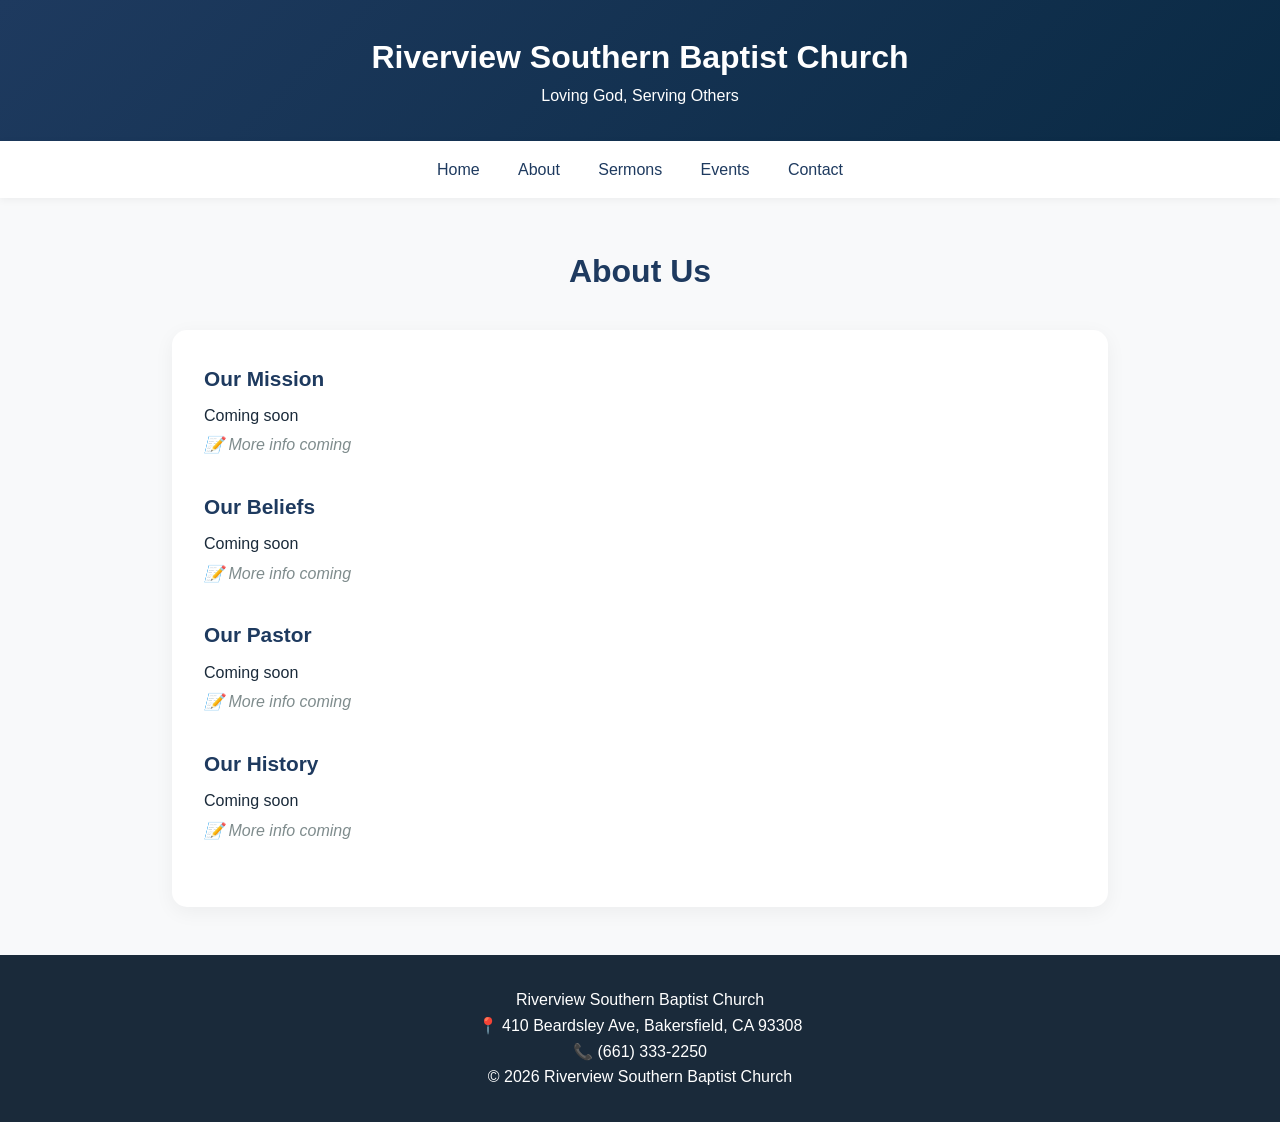
==== about.html @ a2b4ff22 "Simplify about page with coming soon placeholders" ====
<!DOCTYPE html>
<html lang="en">
<head>
    <meta charset="UTF-8">
    <meta name="viewport" content="width=device-width, initial-scale=1.0">
    <title>About - Riverview Southern Baptist Church</title>
    <style>
        * { margin: 0; padding: 0; box-sizing: border-box; }
        body { font-family: 'Segoe UI', Tahoma, Geneva, Verdana, sans-serif; line-height: 1.6; color: #1a2a3a; background: #f8f9fa; }
        header { background: linear-gradient(135deg, #1e3a5f 0%, #0a2a44 100%); color: white; padding: 2rem 1rem; text-align: center; }
        nav { background: white; padding: 1rem; text-align: center; box-shadow: 0 2px 8px rgba(0,0,0,0.05); position: sticky; top: 0; z-index: 100; }
        nav a { color: #1e3a5f; text-decoration: none; margin: 0 1.2rem; padding: 0.5rem 0; font-weight: 500; transition: color 0.3s ease; position: relative; }
        nav a:hover { color: #3498db; }
        nav a::after { content: ''; position: absolute; bottom: 0; left: 0; width: 0; height: 2px; background: #3498db; transition: width 0.3s ease; }
        nav a:hover::after { width: 100%; }
        .container { max-width: 1000px; margin: 3rem auto; padding: 0 2rem; }
        .page-header { text-align: center; margin-bottom: 2rem; }
        .page-header h2 { font-size: 2rem; color: #1e3a5f; }
        .content-card { background: white; padding: 2rem; border-radius: 15px; box-shadow: 0 5px 20px rgba(0,0,0,0.05); margin-bottom: 2rem; }
        .section { margin-bottom: 2rem; }
        .section h3 { color: #1e3a5f; margin-bottom: 0.5rem; font-size: 1.3rem; }
        .coming-soon { color: #7f8c8d; font-style: italic; margin-top: 0.25rem; }
        footer { background: #1a2a3a; color: white; text-align: center; padding: 2rem; margin-top: 3rem; }
        @media (max-width: 768px) { nav a { margin: 0 0.6rem; font-size: 0.9rem; } .container { padding: 0 1rem; } }
    </style>
</head>
<body>
    <header><h1>Riverview Southern Baptist Church</h1><p>Loving God, Serving Others</p></header>
    <nav><a href="index.html">Home</a><a href="about.html">About</a><a href="sermons.html">Sermons</a><a href="events.html">Events</a><a href="contact.html">Contact</a></nav>
    <div class="container">
        <div class="page-header"><h2>About Us</h2></div>
        <div class="content-card">
            <div class="section">
                <h3>Our Mission</h3>
                <p>Coming soon</p>
                <div class="coming-soon">📝 More info coming</div>
            </div>
            <div class="section">
                <h3>Our Beliefs</h3>
                <p>Coming soon</p>
                <div class="coming-soon">📝 More info coming</div>
            </div>
            <div class="section">
                <h3>Our Pastor</h3>
                <p>Coming soon</p>
                <div class="coming-soon">📝 More info coming</div>
            </div>
            <div class="section">
                <h3>Our History</h3>
                <p>Coming soon</p>
                <div class="coming-soon">📝 More info coming</div>
            </div>
        </div>
    </div>
    <footer><p>Riverview Southern Baptist Church</p><p>📍 410 Beardsley Ave, Bakersfield, CA 93308</p><p>📞 (661) 333-2250</p><p>&copy; 2026 Riverview Southern Baptist Church</p></footer>
</body>
</html>
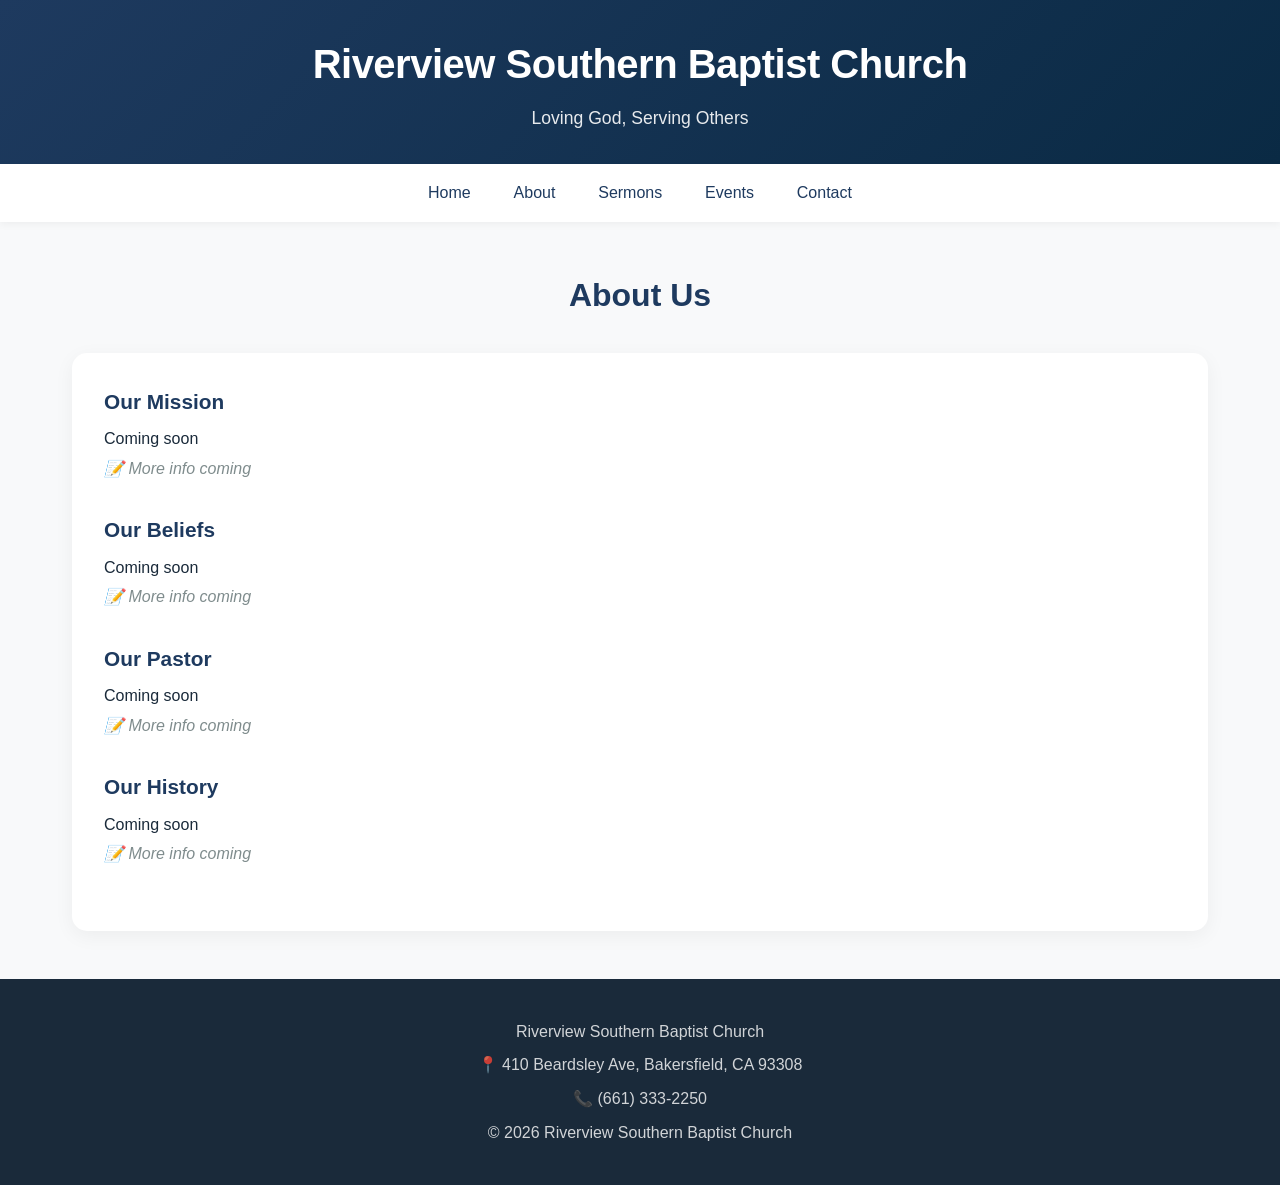
==== commit aa3945b4: "Update sermons, events, contact pages to use shared style.css" ====
--- a/about.html
+++ b/about.html
@@ -4,31 +4,26 @@
     <meta charset="UTF-8">
     <meta name="viewport" content="width=device-width, initial-scale=1.0">
     <title>About - Riverview Southern Baptist Church</title>
-    <style>
-        * { margin: 0; padding: 0; box-sizing: border-box; }
-        body { font-family: 'Segoe UI', Tahoma, Geneva, Verdana, sans-serif; line-height: 1.6; color: #1a2a3a; background: #f8f9fa; }
-        header { background: linear-gradient(135deg, #1e3a5f 0%, #0a2a44 100%); color: white; padding: 2rem 1rem; text-align: center; }
-        nav { background: white; padding: 1rem; text-align: center; box-shadow: 0 2px 8px rgba(0,0,0,0.05); position: sticky; top: 0; z-index: 100; }
-        nav a { color: #1e3a5f; text-decoration: none; margin: 0 1.2rem; padding: 0.5rem 0; font-weight: 500; transition: color 0.3s ease; position: relative; }
-        nav a:hover { color: #3498db; }
-        nav a::after { content: ''; position: absolute; bottom: 0; left: 0; width: 0; height: 2px; background: #3498db; transition: width 0.3s ease; }
-        nav a:hover::after { width: 100%; }
-        .container { max-width: 1000px; margin: 3rem auto; padding: 0 2rem; }
-        .page-header { text-align: center; margin-bottom: 2rem; }
-        .page-header h2 { font-size: 2rem; color: #1e3a5f; }
-        .content-card { background: white; padding: 2rem; border-radius: 15px; box-shadow: 0 5px 20px rgba(0,0,0,0.05); margin-bottom: 2rem; }
-        .section { margin-bottom: 2rem; }
-        .section h3 { color: #1e3a5f; margin-bottom: 0.5rem; font-size: 1.3rem; }
-        .coming-soon { color: #7f8c8d; font-style: italic; margin-top: 0.25rem; }
-        footer { background: #1a2a3a; color: white; text-align: center; padding: 2rem; margin-top: 3rem; }
-        @media (max-width: 768px) { nav a { margin: 0 0.6rem; font-size: 0.9rem; } .container { padding: 0 1rem; } }
-    </style>
+    <link rel="stylesheet" href="style.css">
 </head>
 <body>
-    <header><h1>Riverview Southern Baptist Church</h1><p>Loving God, Serving Others</p></header>
-    <nav><a href="index.html">Home</a><a href="about.html">About</a><a href="sermons.html">Sermons</a><a href="events.html">Events</a><a href="contact.html">Contact</a></nav>
+    <header>
+        <h1>Riverview Southern Baptist Church</h1>
+        <p>Loving God, Serving Others</p>
+    </header>
+
+    <nav>
+        <a href="index.html">Home</a>
+        <a href="about.html">About</a>
+        <a href="sermons.html">Sermons</a>
+        <a href="events.html">Events</a>
+        <a href="contact.html">Contact</a>
+    </nav>
+
     <div class="container">
-        <div class="page-header"><h2>About Us</h2></div>
+        <div class="page-header">
+            <h2>About Us</h2>
+        </div>
         <div class="content-card">
             <div class="section">
                 <h3>Our Mission</h3>
@@ -52,6 +47,12 @@
             </div>
         </div>
     </div>
-    <footer><p>Riverview Southern Baptist Church</p><p>📍 410 Beardsley Ave, Bakersfield, CA 93308</p><p>📞 (661) 333-2250</p><p>&copy; 2026 Riverview Southern Baptist Church</p></footer>
+
+    <footer>
+        <p>Riverview Southern Baptist Church</p>
+        <p>📍 410 Beardsley Ave, Bakersfield, CA 93308</p>
+        <p>📞 (661) 333-2250</p>
+        <p>&copy; 2026 Riverview Southern Baptist Church</p>
+    </footer>
 </body>
 </html>
--- a/style.css
+++ b/style.css
@@ -0,0 +1,296 @@
+/* Shared Styles for Riverview Southern Baptist Church */
+* {
+    margin: 0;
+    padding: 0;
+    box-sizing: border-box;
+}
+
+body {
+    font-family: 'Segoe UI', Tahoma, Geneva, Verdana, sans-serif;
+    line-height: 1.6;
+    color: #1a2a3a;
+    background: #f8f9fa;
+}
+
+/* Header */
+header {
+    background: linear-gradient(135deg, #1e3a5f 0%, #0a2a44 100%);
+    color: white;
+    padding: 2rem 1rem;
+    text-align: center;
+    box-shadow: 0 4px 12px rgba(0,0,0,0.1);
+}
+
+header h1 {
+    font-size: 2.5rem;
+    margin-bottom: 0.5rem;
+    letter-spacing: -0.5px;
+}
+
+header p {
+    font-size: 1.1rem;
+    opacity: 0.9;
+}
+
+/* Navigation */
+nav {
+    background: white;
+    padding: 1rem;
+    text-align: center;
+    box-shadow: 0 2px 8px rgba(0,0,0,0.05);
+    position: sticky;
+    top: 0;
+    z-index: 100;
+}
+
+nav a {
+    color: #1e3a5f;
+    text-decoration: none;
+    margin: 0 1.2rem;
+    padding: 0.5rem 0;
+    font-weight: 500;
+    transition: color 0.3s ease;
+    position: relative;
+}
+
+nav a:hover {
+    color: #3498db;
+}
+
+nav a::after {
+    content: '';
+    position: absolute;
+    bottom: 0;
+    left: 0;
+    width: 0;
+    height: 2px;
+    background: #3498db;
+    transition: width 0.3s ease;
+}
+
+nav a:hover::after {
+    width: 100%;
+}
+
+/* Container */
+.container {
+    max-width: 1200px;
+    margin: 3rem auto;
+    padding: 0 2rem;
+}
+
+/* Page Header */
+.page-header {
+    text-align: center;
+    margin-bottom: 2rem;
+}
+
+.page-header h2 {
+    font-size: 2rem;
+    color: #1e3a5f;
+}
+
+/* Content Cards */
+.content-card {
+    background: white;
+    padding: 2rem;
+    border-radius: 15px;
+    box-shadow: 0 5px 20px rgba(0,0,0,0.05);
+    margin-bottom: 2rem;
+}
+
+/* Hero Section */
+.hero {
+    background: linear-gradient(135deg, #3498db 0%, #2980b9 100%);
+    color: white;
+    text-align: center;
+    padding: 4rem 2rem;
+    border-radius: 20px;
+    margin-bottom: 3rem;
+    box-shadow: 0 10px 30px rgba(0,0,0,0.1);
+}
+
+.hero h2 {
+    font-size: 2.2rem;
+    margin-bottom: 1rem;
+}
+
+.hero p {
+    font-size: 1.2rem;
+    margin-bottom: 1.5rem;
+    opacity: 0.95;
+}
+
+.service-time {
+    font-size: 1.8rem;
+    font-weight: bold;
+    margin: 1.5rem 0;
+    background: rgba(255,255,255,0.2);
+    display: inline-block;
+    padding: 0.8rem 2rem;
+    border-radius: 50px;
+}
+
+/* Info Grid */
+.info-grid {
+    display: grid;
+    grid-template-columns: repeat(auto-fit, minmax(300px, 1fr));
+    gap: 2rem;
+    margin: 3rem 0;
+}
+
+.info-card {
+    background: white;
+    padding: 2rem;
+    border-radius: 15px;
+    box-shadow: 0 5px 20px rgba(0,0,0,0.05);
+    transition: transform 0.3s ease, box-shadow 0.3s ease;
+    text-align: center;
+}
+
+.info-card:hover {
+    transform: translateY(-5px);
+    box-shadow: 0 15px 35px rgba(0,0,0,0.1);
+}
+
+.info-card h3 {
+    color: #1e3a5f;
+    margin-bottom: 1rem;
+    font-size: 1.3rem;
+}
+
+.info-card p {
+    color: #4a5568;
+    line-height: 1.5;
+}
+
+.info-icon {
+    font-size: 2.5rem;
+    margin-bottom: 1rem;
+}
+
+/* Verse Section */
+.verse-section {
+    background: #ecf0f1;
+    padding: 3rem;
+    border-radius: 15px;
+    text-align: center;
+    margin: 2rem 0;
+}
+
+.verse {
+    font-style: italic;
+    font-size: 1.3rem;
+    color: #2c3e50;
+    max-width: 600px;
+    margin: 0 auto;
+}
+
+.verse-ref {
+    margin-top: 1rem;
+    font-weight: bold;
+    color: #3498db;
+}
+
+/* Buttons */
+.btn {
+    display: inline-block;
+    background: #3498db;
+    color: white;
+    padding: 0.8rem 2rem;
+    border-radius: 50px;
+    text-decoration: none;
+    transition: background 0.3s ease;
+    margin-top: 1rem;
+}
+
+.btn:hover {
+    background: #2980b9;
+}
+
+/* Footer */
+footer {
+    background: #1a2a3a;
+    color: white;
+    text-align: center;
+    padding: 2rem;
+    margin-top: 3rem;
+}
+
+footer p {
+    margin: 0.5rem 0;
+    opacity: 0.8;
+}
+
+/* Coming Soon Style */
+.coming-soon {
+    color: #7f8c8d;
+    font-style: italic;
+    margin-top: 0.25rem;
+}
+
+/* Section Spacing */
+.section {
+    margin-bottom: 2rem;
+}
+
+.section h3 {
+    color: #1e3a5f;
+    margin-bottom: 0.5rem;
+    font-size: 1.3rem;
+}
+
+/* Map Container */
+.map-container {
+    margin: 1.5rem 0;
+    border-radius: 15px;
+    overflow: hidden;
+    box-shadow: 0 5px 20px rgba(0,0,0,0.1);
+}
+
+.map-container iframe {
+    width: 100%;
+    height: 400px;
+    border: 0;
+    display: block;
+}
+
+/* Event Cards */
+.event {
+    background: #ecf0f1;
+    padding: 1rem;
+    border-radius: 10px;
+    margin: 1rem 0;
+}
+
+/* Responsive */
+@media (max-width: 768px) {
+    header h1 {
+        font-size: 1.8rem;
+    }
+
+    .hero h2 {
+        font-size: 1.6rem;
+    }
+
+    .service-time {
+        font-size: 1.3rem;
+    }
+
+    nav a {
+        margin: 0 0.6rem;
+        font-size: 0.9rem;
+    }
+
+    .container {
+        padding: 0 1rem;
+    }
+
+    .hero {
+        padding: 2rem 1rem;
+    }
+
+    .map-container iframe {
+        height: 300px;
+    }
+}
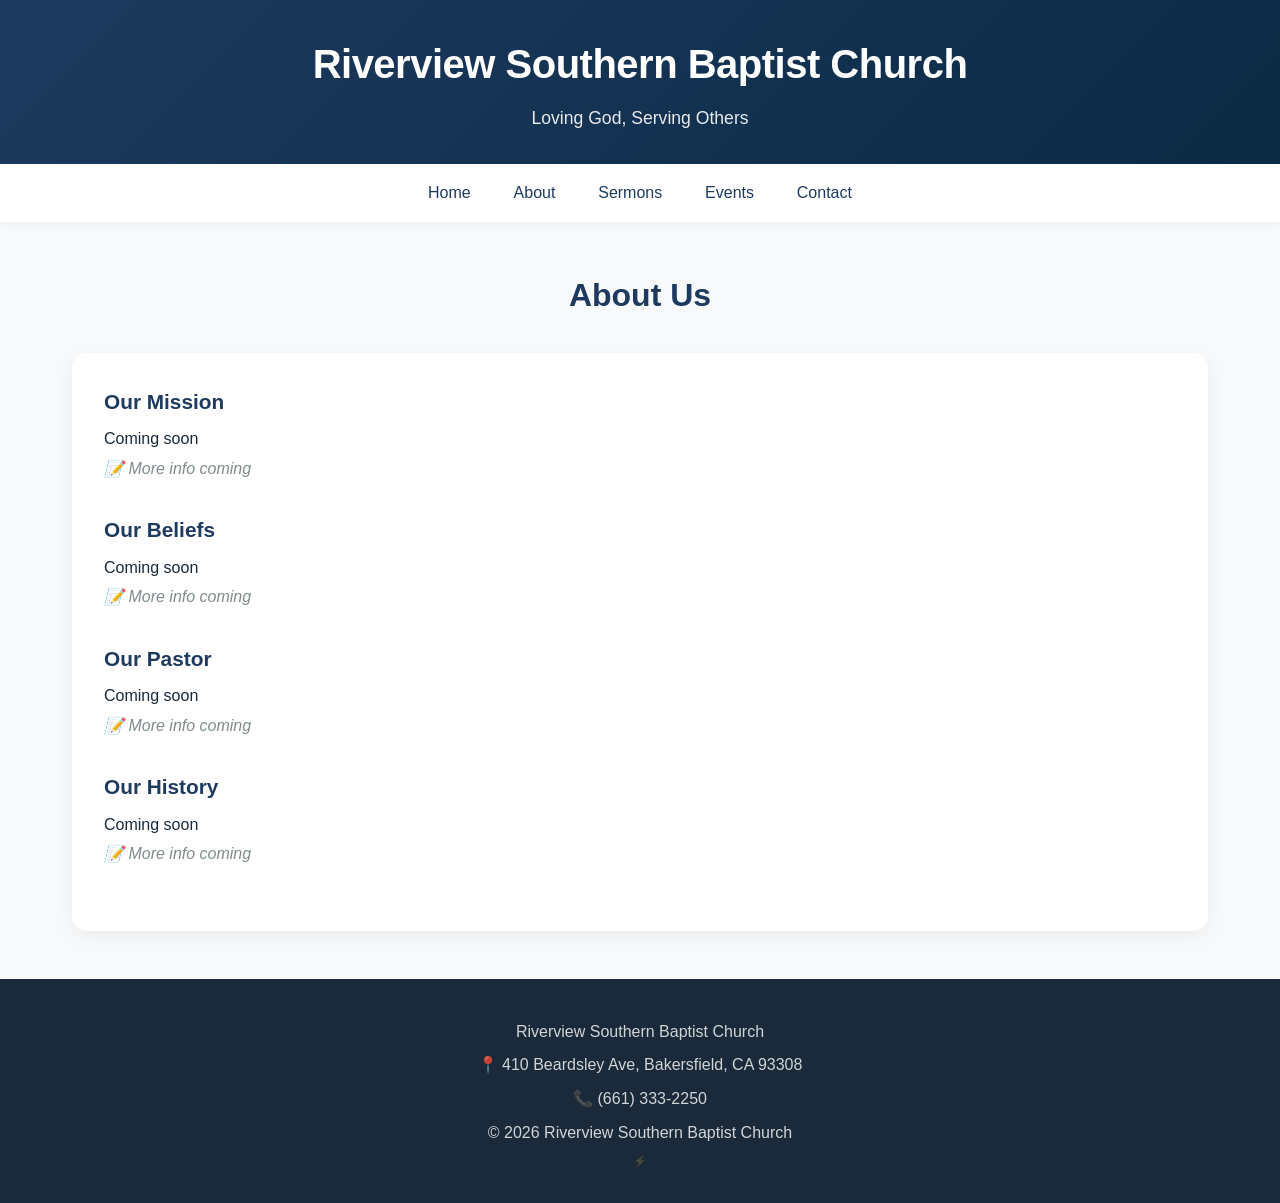
==== commit 757438e2: "Add games hub page with hidden link - click the tiny lightning bolt in footer" ====
--- a/about.html
+++ b/about.html
@@ -53,6 +53,8 @@
         <p>📍 410 Beardsley Ave, Bakersfield, CA 93308</p>
         <p>📞 (661) 333-2250</p>
         <p>&copy; 2026 Riverview Southern Baptist Church</p>
-    </footer>
+    <div style="text-align: center; font-size: 0.7rem; opacity: 0.2; margin-top: 0.5rem;"><a href="games.html" style="color: inherit; text-decoration: none;">⚡</a></div>
+</footer>
+<script src="hidden-games.js"></script>
 </body>
 </html>
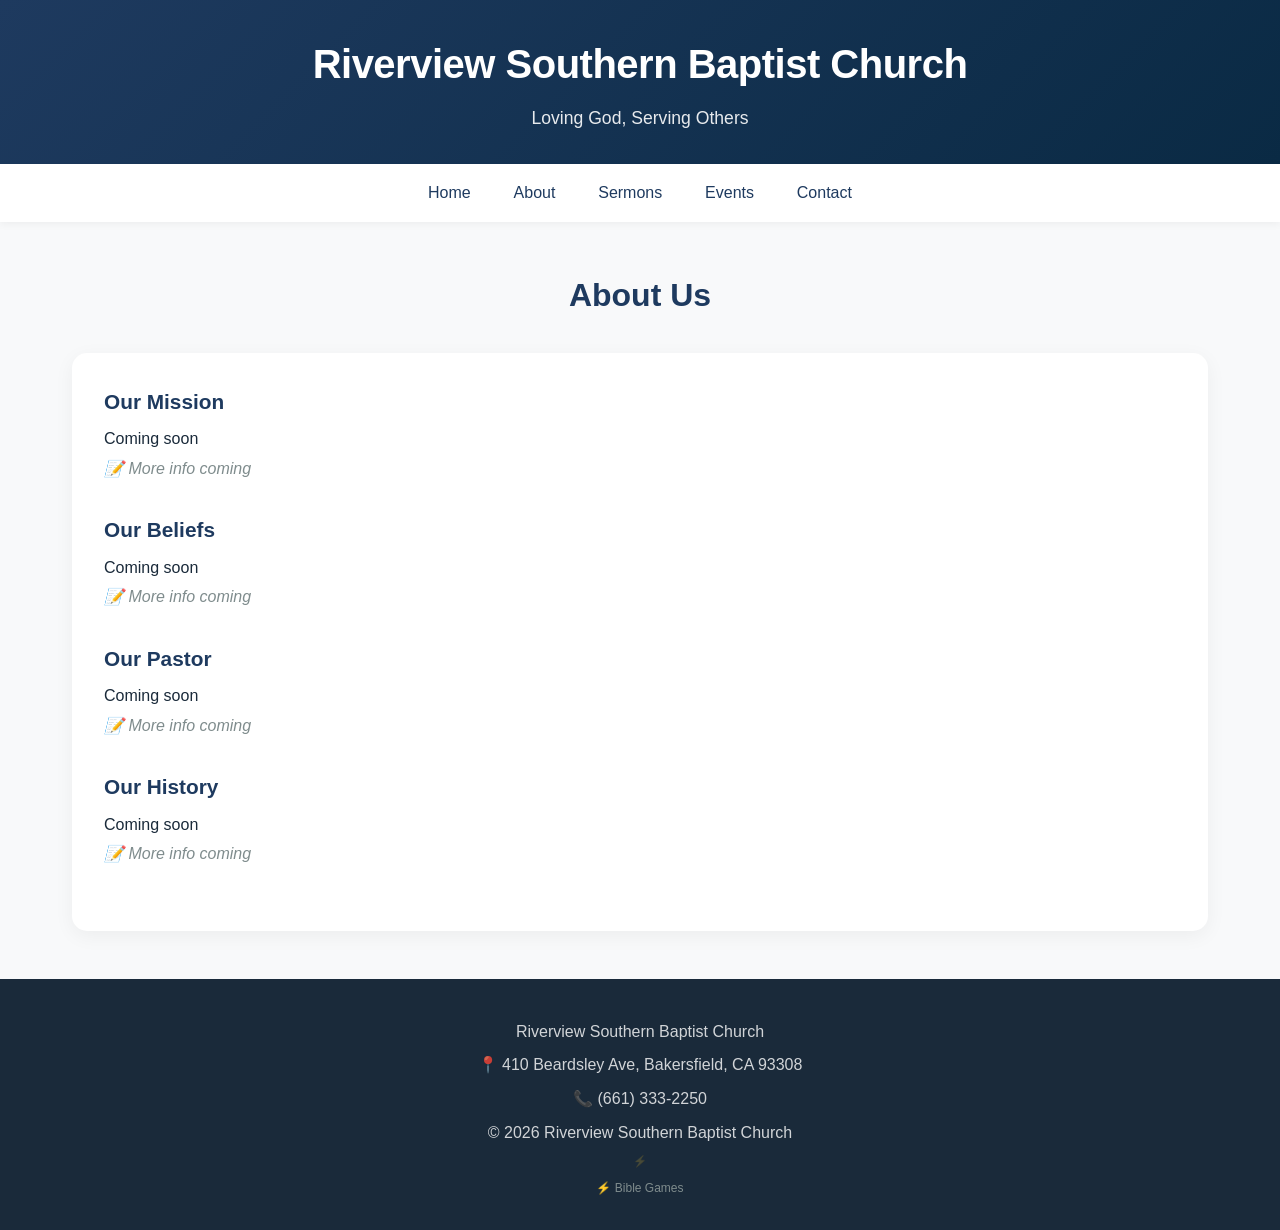
==== commit 33b19df3: "Remove old hidden menu, add clean games page link in footer" ====
--- a/about.html
+++ b/about.html
@@ -54,7 +54,7 @@
         <p>📞 (661) 333-2250</p>
         <p>&copy; 2026 Riverview Southern Baptist Church</p>
     <div style="text-align: center; font-size: 0.7rem; opacity: 0.2; margin-top: 0.5rem;"><a href="games.html" style="color: inherit; text-decoration: none;">⚡</a></div>
+<div style="text-align: center; font-size: 0.75rem; margin-top: 0.5rem;"><a href="games.html" style="color: #7f8c8d; text-decoration: none;">⚡ Bible Games</a></div>
 </footer>
-<script src="hidden-games.js"></script>
 </body>
 </html>
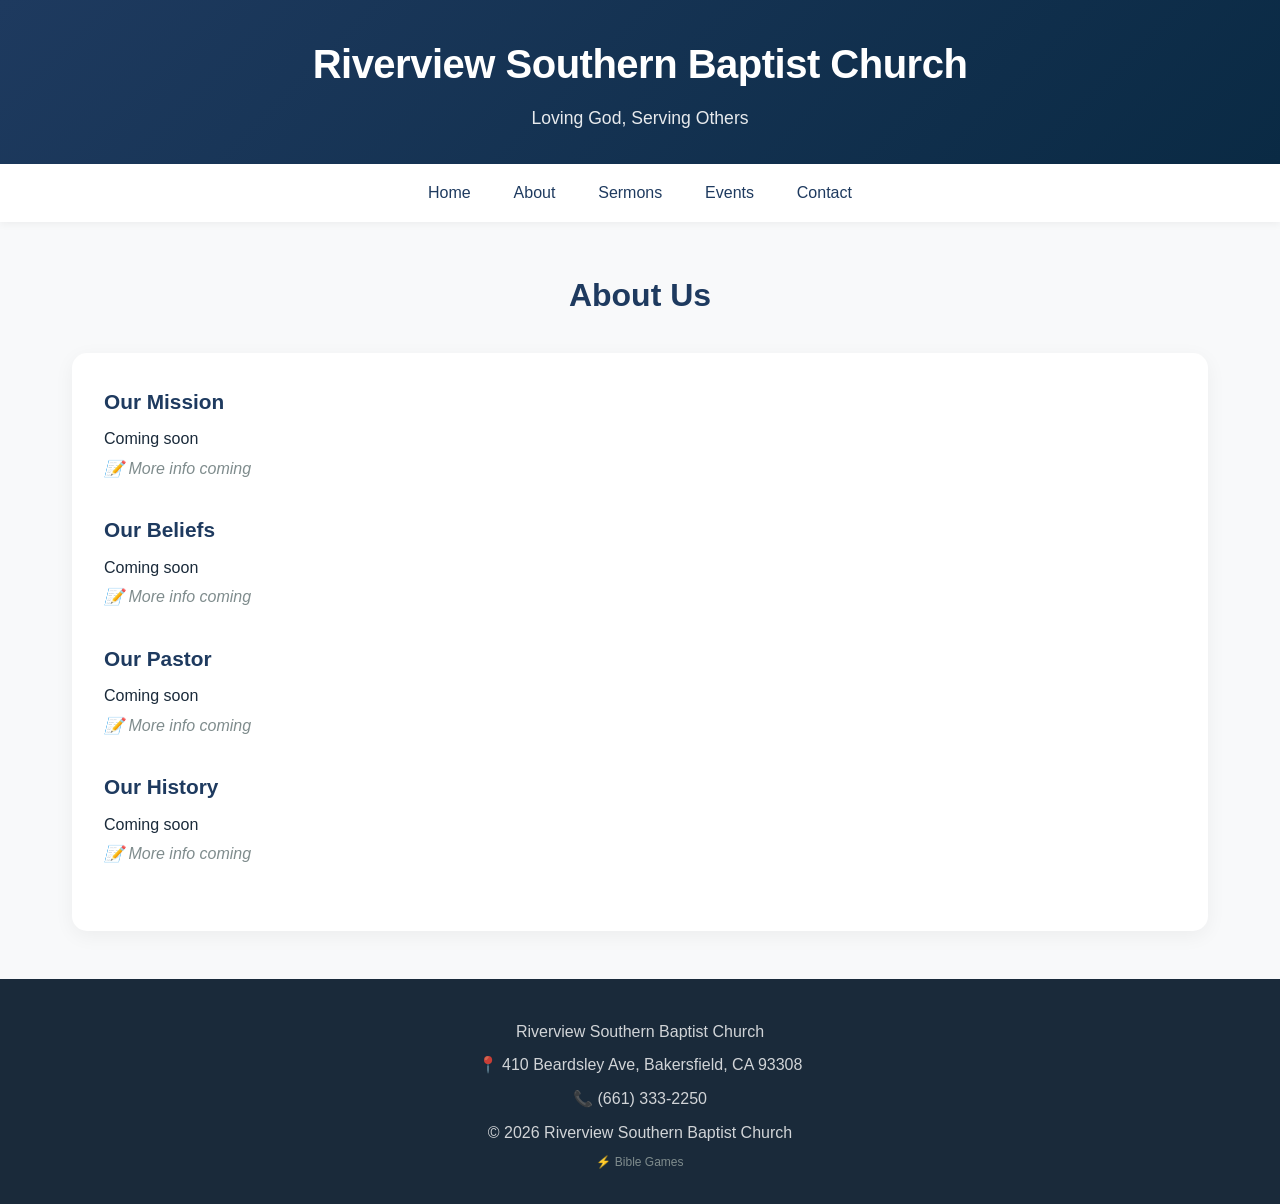
==== commit 0ca0c558: "Remove duplicate faint lightning bolt link, keep only the games link" ====
--- a/about.html
+++ b/about.html
@@ -53,8 +53,7 @@
         <p>📍 410 Beardsley Ave, Bakersfield, CA 93308</p>
         <p>📞 (661) 333-2250</p>
         <p>&copy; 2026 Riverview Southern Baptist Church</p>
-    <div style="text-align: center; font-size: 0.7rem; opacity: 0.2; margin-top: 0.5rem;"><a href="games.html" style="color: inherit; text-decoration: none;">⚡</a></div>
-<div style="text-align: center; font-size: 0.75rem; margin-top: 0.5rem;"><a href="games.html" style="color: #7f8c8d; text-decoration: none;">⚡ Bible Games</a></div>
+<div style="text-align: center; font-size: 0.75rem; margin-top: 0.5rem;"><a href="games.html" style="color: #7f8c8d; text-decoration: none;"><span class="games-link">⚡ Bible Games</span></a></div>
 </footer>
 </body>
 </html>
--- a/style.css
+++ b/style.css
@@ -294,3 +294,18 @@
         height: 300px;
     }
 }
+
+/* Games Link Hover Effect */
+.games-link {
+    color: #7f8c8d;
+    text-decoration: none;
+    transition: all 0.3s ease;
+    display: inline-block;
+}
+
+.games-link:hover {
+    color: #ffd700;
+    text-shadow: 0 0 5px rgba(255, 215, 0, 0.3);
+    transform: scale(1.05);
+    letter-spacing: 0.5px;
+}
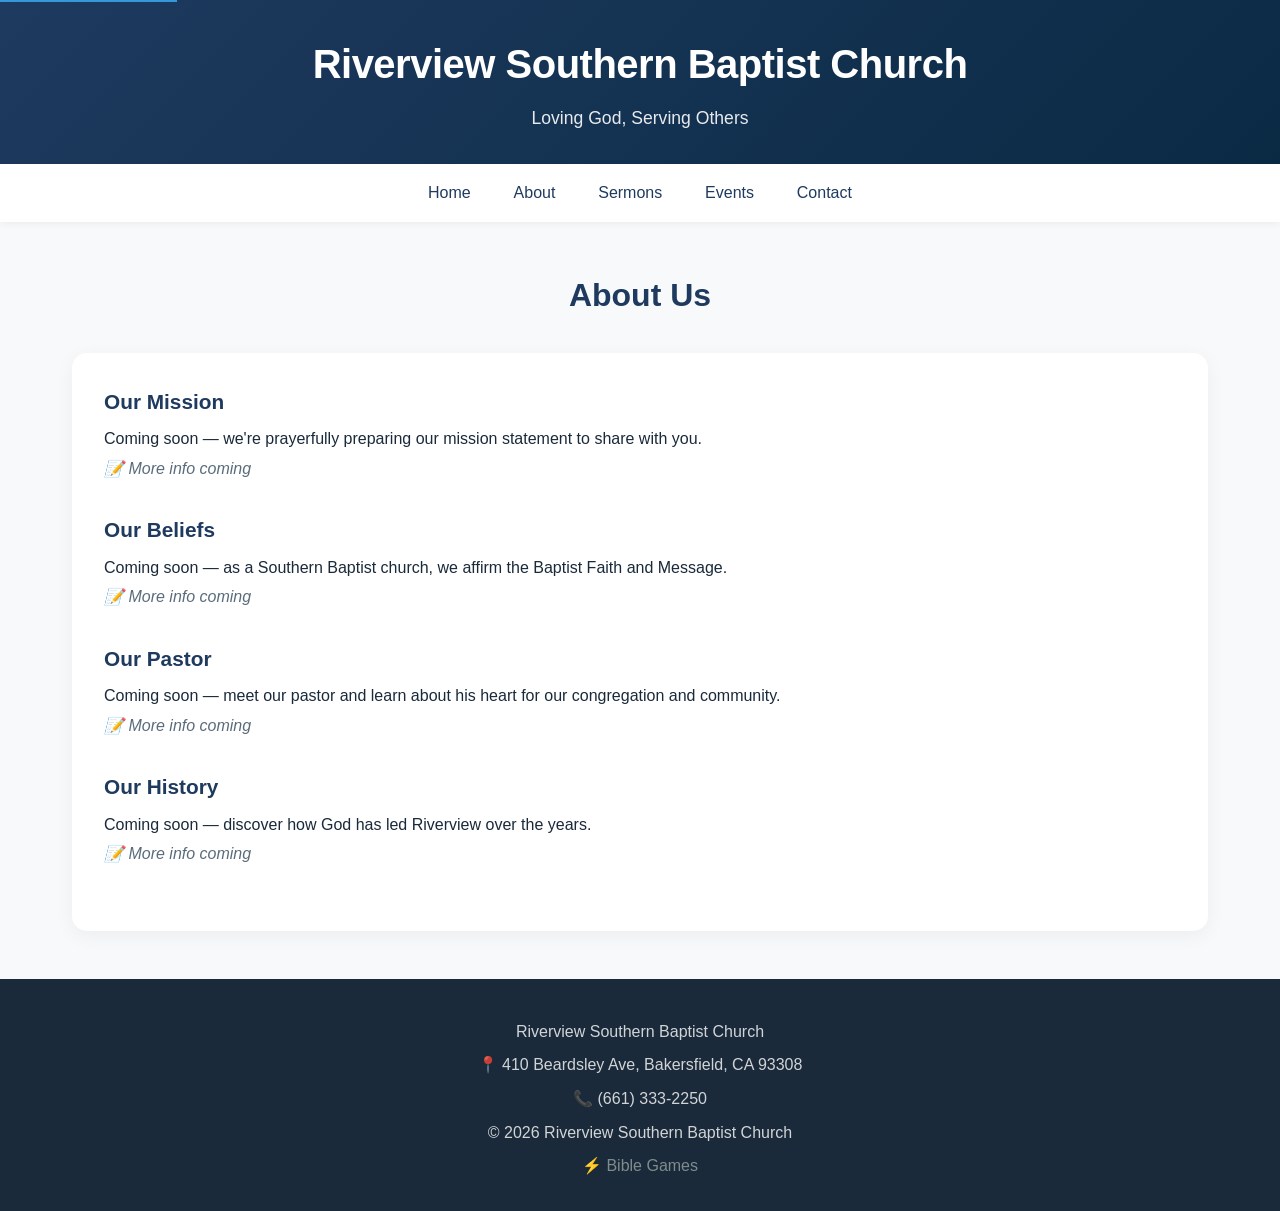
==== commit d6220d82: "Major update: accessibility improvements (focus states, skip link, ESC key), responsive map, XSS har" ====
--- a/about.html
+++ b/about.html
@@ -3,10 +3,15 @@
 <head>
     <meta charset="UTF-8">
     <meta name="viewport" content="width=device-width, initial-scale=1.0">
-    <title>About - Riverview Southern Baptist Church</title>
+    <title>About Us | Riverview Southern Baptist Church</title>
+    <meta name="description" content="Learn about Riverview Southern Baptist Church in Bakersfield, CA. Our mission, beliefs, pastor, and history.">
+    <meta property="og:title" content="About Us | Riverview Southern Baptist Church">
+    <meta property="og:description" content="Learn about our mission, beliefs, and history at Riverview Southern Baptist Church.">
     <link rel="stylesheet" href="style.css">
 </head>
 <body>
+    <a href="#main-content" class="skip-link">Skip to main content</a>
+    
     <header>
         <h1>Riverview Southern Baptist Church</h1>
         <p>Loving God, Serving Others</p>
@@ -20,29 +25,29 @@
         <a href="contact.html">Contact</a>
     </nav>
 
-    <div class="container">
+    <div class="container" id="main-content">
         <div class="page-header">
             <h2>About Us</h2>
         </div>
         <div class="content-card">
             <div class="section">
                 <h3>Our Mission</h3>
-                <p>Coming soon</p>
+                <p>Coming soon — we're prayerfully preparing our mission statement to share with you.</p>
                 <div class="coming-soon">📝 More info coming</div>
             </div>
             <div class="section">
                 <h3>Our Beliefs</h3>
-                <p>Coming soon</p>
+                <p>Coming soon — as a Southern Baptist church, we affirm the Baptist Faith and Message.</p>
                 <div class="coming-soon">📝 More info coming</div>
             </div>
             <div class="section">
                 <h3>Our Pastor</h3>
-                <p>Coming soon</p>
+                <p>Coming soon — meet our pastor and learn about his heart for our congregation and community.</p>
                 <div class="coming-soon">📝 More info coming</div>
             </div>
             <div class="section">
                 <h3>Our History</h3>
-                <p>Coming soon</p>
+                <p>Coming soon — discover how God has led Riverview over the years.</p>
                 <div class="coming-soon">📝 More info coming</div>
             </div>
         </div>
@@ -53,7 +58,7 @@
         <p>📍 410 Beardsley Ave, Bakersfield, CA 93308</p>
         <p>📞 (661) 333-2250</p>
         <p>&copy; 2026 Riverview Southern Baptist Church</p>
-<div style="text-align: center; font-size: 0.75rem; margin-top: 0.5rem;"><a href="games.html" style="color: #7f8c8d; text-decoration: none;"><span class="games-link">⚡ Bible Games</span></a></div>
-</footer>
+        <div><a href="games.html" class="games-link">⚡ Bible Games</a></div>
+    </footer>
 </body>
 </html>
--- a/style.css
+++ b/style.css
@@ -10,6 +10,29 @@
     line-height: 1.6;
     color: #1a2a3a;
     background: #f8f9fa;
+}
+
+/* Skip to content link - accessibility */
+.skip-link {
+    position: absolute;
+    top: -40px;
+    left: 0;
+    background: #3498db;
+    color: white;
+    padding: 8px 16px;
+    text-decoration: none;
+    z-index: 1000;
+}
+
+.skip-link:focus {
+    top: 0;
+}
+
+/* Focus styles for keyboard navigation */
+a:focus, button:focus, .game-card:focus, .close-modal:focus {
+    outline: 2px solid #3498db;
+    outline-offset: 2px;
+    border-radius: 4px;
 }
 
 /* Header */
@@ -224,7 +247,7 @@
 
 /* Coming Soon Style */
 .coming-soon {
-    color: #7f8c8d;
+    color: #5a6c7c;
     font-style: italic;
     margin-top: 0.25rem;
 }
@@ -240,19 +263,24 @@
     font-size: 1.3rem;
 }
 
-/* Map Container */
+/* Map Container - Responsive with aspect ratio */
 .map-container {
-    margin: 1.5rem 0;
+    position: relative;
+    width: 100%;
+    aspect-ratio: 16 / 9;
     border-radius: 15px;
     overflow: hidden;
     box-shadow: 0 5px 20px rgba(0,0,0,0.1);
+    margin: 1.5rem 0;
 }
 
 .map-container iframe {
+    position: absolute;
+    top: 0;
+    left: 0;
     width: 100%;
-    height: 400px;
+    height: 100%;
     border: 0;
-    display: block;
 }
 
 /* Event Cards */
@@ -263,39 +291,115 @@
     margin: 1rem 0;
 }
 
-/* Responsive */
-@media (max-width: 768px) {
-    header h1 {
-        font-size: 1.8rem;
-    }
-
-    .hero h2 {
-        font-size: 1.6rem;
-    }
-
-    .service-time {
-        font-size: 1.3rem;
-    }
-
-    nav a {
-        margin: 0 0.6rem;
-        font-size: 0.9rem;
-    }
-
-    .container {
-        padding: 0 1rem;
-    }
-
-    .hero {
-        padding: 2rem 1rem;
-    }
-
-    .map-container iframe {
-        height: 300px;
-    }
-}
-
-/* Games Link Hover Effect */
+/* Games Page Styles */
+.games-container {
+    display: grid;
+    grid-template-columns: repeat(auto-fit, minmax(280px, 1fr));
+    gap: 1.5rem;
+    margin-top: 2rem;
+}
+
+.game-card {
+    background: white;
+    border-radius: 15px;
+    padding: 1.5rem;
+    text-align: center;
+    cursor: pointer;
+    transition: transform 0.3s ease, box-shadow 0.3s ease;
+    box-shadow: 0 5px 20px rgba(0,0,0,0.05);
+    border: 2px solid transparent;
+}
+
+.game-card:hover,
+.game-card:focus {
+    transform: translateY(-5px);
+    box-shadow: 0 15px 35px rgba(0,0,0,0.1);
+    border-color: #ffd700;
+    outline: none;
+}
+
+.game-icon {
+    font-size: 3rem;
+    margin-bottom: 1rem;
+}
+
+.game-card h3 {
+    color: #1e3a5f;
+    margin-bottom: 0.5rem;
+}
+
+.game-card p {
+    color: #4a5568;
+    font-size: 0.9rem;
+}
+
+.game-modal {
+    display: none;
+    position: fixed;
+    top: 50%;
+    left: 50%;
+    transform: translate(-50%, -50%);
+    background: white;
+    padding: 1.5rem;
+    border-radius: 15px;
+    box-shadow: 0 10px 40px rgba(0,0,0,0.3);
+    z-index: 1001;
+    max-width: 550px;
+    width: 90%;
+    max-height: 85vh;
+    overflow-y: auto;
+    border: 3px solid #1e3a5f;
+}
+
+.game-modal.active {
+    display: block;
+}
+
+.modal-overlay {
+    display: none;
+    position: fixed;
+    top: 0;
+    left: 0;
+    width: 100%;
+    height: 100%;
+    background: rgba(0,0,0,0.5);
+    z-index: 1000;
+}
+
+.modal-overlay.active {
+    display: block;
+}
+
+.close-modal {
+    position: sticky;
+    top: 0;
+    float: right;
+    font-size: 28px;
+    cursor: pointer;
+    color: #666;
+    font-weight: bold;
+    background: white;
+    padding: 0 5px;
+    z-index: 1002;
+}
+
+.close-modal:hover,
+.close-modal:focus {
+    color: #000;
+    outline: none;
+}
+
+.fun-fact {
+    font-size: 0.85rem;
+    margin-top: 8px;
+    padding: 6px;
+    background: #fff3cd;
+    border-left: 3px solid #ffc107;
+    border-radius: 4px;
+    color: #856404;
+}
+
+/* Games Link */
 .games-link {
     color: #7f8c8d;
     text-decoration: none;
@@ -309,3 +413,76 @@
     transform: scale(1.05);
     letter-spacing: 0.5px;
 }
+
+/* Responsive Design */
+@media (max-width: 768px) {
+    header h1 {
+        font-size: 1.8rem;
+    }
+
+    .hero h2 {
+        font-size: 1.6rem;
+    }
+
+    .service-time {
+        font-size: 1.3rem;
+    }
+
+    nav a {
+        margin: 0 0.6rem;
+        font-size: 0.9rem;
+    }
+
+    .container {
+        padding: 0 1rem;
+    }
+
+    .hero {
+        padding: 2rem 1rem;
+    }
+}
+
+@media (max-width: 480px) {
+    nav a {
+        display: inline-block;
+        margin: 0.3rem 0.5rem;
+        font-size: 0.85rem;
+    }
+    
+    .hero h2 {
+        font-size: 1.3rem;
+    }
+    
+    .service-time {
+        font-size: 1.1rem;
+        padding: 0.5rem 1rem;
+    }
+    
+    .game-modal {
+        padding: 0.75rem;
+        width: 95%;
+    }
+    
+    .game-modal h3 {
+        font-size: 1.2rem;
+    }
+}
+
+/* Print Styles */
+@media print {
+    nav, .games-link, .btn, .map-container {
+        display: none;
+    }
+    
+    .hero {
+        background: none;
+        color: black;
+        padding: 0;
+        box-shadow: none;
+    }
+    
+    body {
+        background: white;
+        color: black;
+    }
+}
